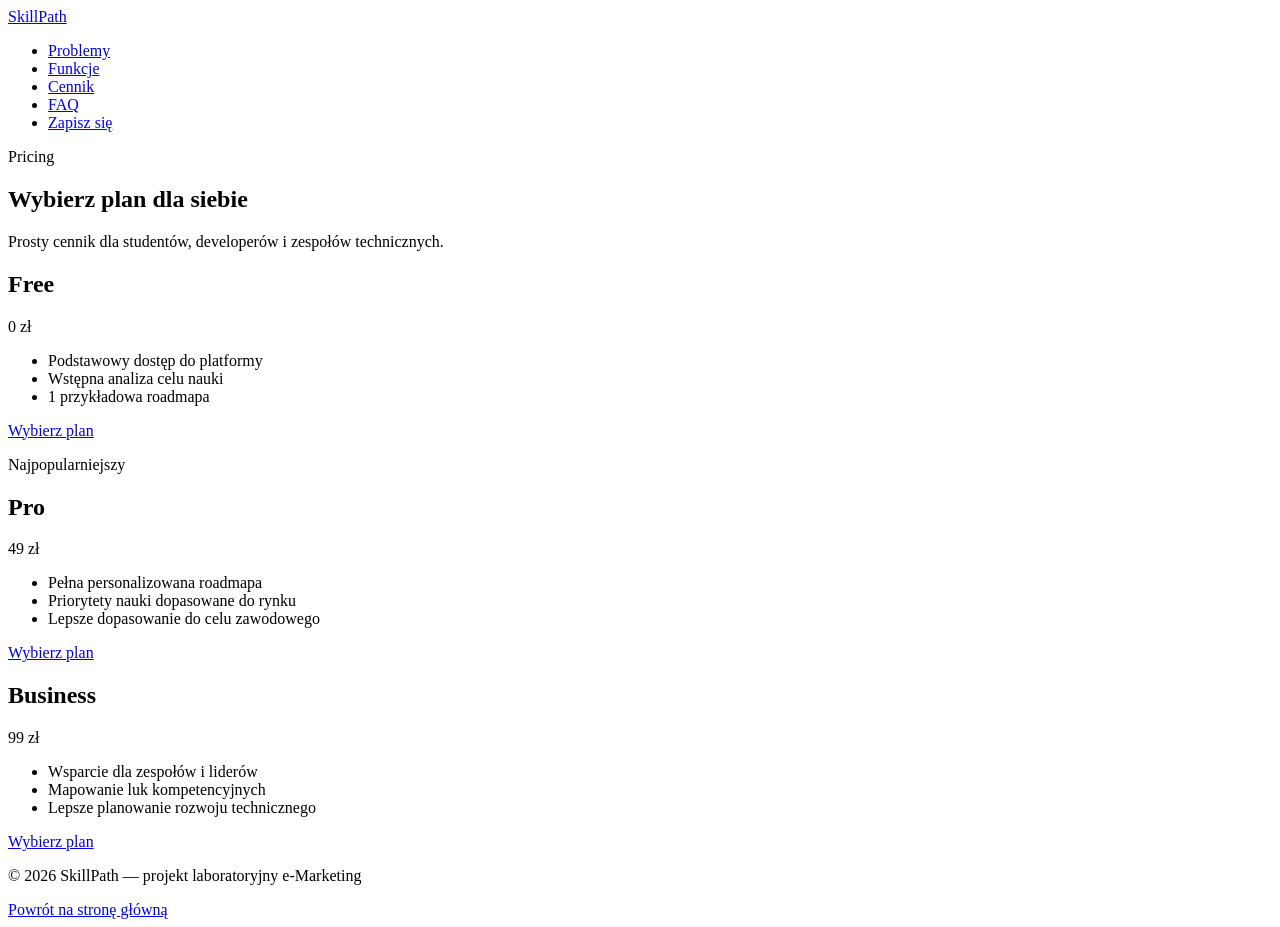
==== pricing.html @ 28ca2ba7 "emarketing" ====
<!DOCTYPE html>
<html lang="pl">
<head>
  <meta charset="UTF-8" />
  <meta name="viewport" content="width=device-width, initial-scale=1.0" />
  <title>SkillPath — Cennik</title>
  <meta name="description" content="Wybierz plan SkillPath dopasowany do Twoich potrzeb." />
  <link rel="stylesheet" href="style.css" />
</head>
<body>
  <header class="site-header">
    <div class="container nav">
      <a href="index.html" class="logo">SkillPath</a>
      <nav>
        <ul class="nav-links">
          <li><a href="index.html#problem">Problemy</a></li>
          <li><a href="index.html#features">Funkcje</a></li>
          <li><a href="pricing.html" id="nav-pricing">Cennik</a></li>
          <li><a href="index.html#faq">FAQ</a></li>
          <li><a href="index.html#signup" class="btn btn-small">Zapisz się</a></li>
        </ul>
      </nav>
    </div>
  </header>

  <main>
    <section class="section pricing-hero">
      <div class="container center">
        <p class="eyebrow">Pricing</p>
        <h1>Wybierz plan dla siebie</h1>
        <p class="section-intro">
          Prosty cennik dla studentów, developerów i zespołów technicznych.
        </p>
      </div>
    </section>

    <section class="section">
      <div class="container pricing-grid">
        <article class="price-card">
          <h2>Free</h2>
          <p class="price">0 zł</p>
          <ul>
            <li>Podstawowy dostęp do platformy</li>
            <li>Wstępna analiza celu nauki</li>
            <li>1 przykładowa roadmapa</li>
          </ul>
          <a href="index.html#signup" class="btn btn-secondary">Wybierz plan</a>
        </article>

        <article class="price-card featured">
          <p class="badge">Najpopularniejszy</p>
          <h2>Pro</h2>
          <p class="price">49 zł</p>
          <ul>
            <li>Pełna personalizowana roadmapa</li>
            <li>Priorytety nauki dopasowane do rynku</li>
            <li>Lepsze dopasowanie do celu zawodowego</li>
          </ul>
          <a href="index.html#signup" class="btn btn-primary">Wybierz plan</a>
        </article>

        <article class="price-card">
          <h2>Business</h2>
          <p class="price">99 zł</p>
          <ul>
            <li>Wsparcie dla zespołów i liderów</li>
            <li>Mapowanie luk kompetencyjnych</li>
            <li>Lepsze planowanie rozwoju technicznego</li>
          </ul>
          <a href="index.html#signup" class="btn btn-secondary">Wybierz plan</a>
        </article>
      </div>
    </section>
  </main>

  <footer class="site-footer">
    <div class="container footer-content">
      <p>© 2026 SkillPath — projekt laboratoryjny e-Marketing</p>
      <a href="index.html">Powrót na stronę główną</a>
    </div>
  </footer>
</body>
</html>
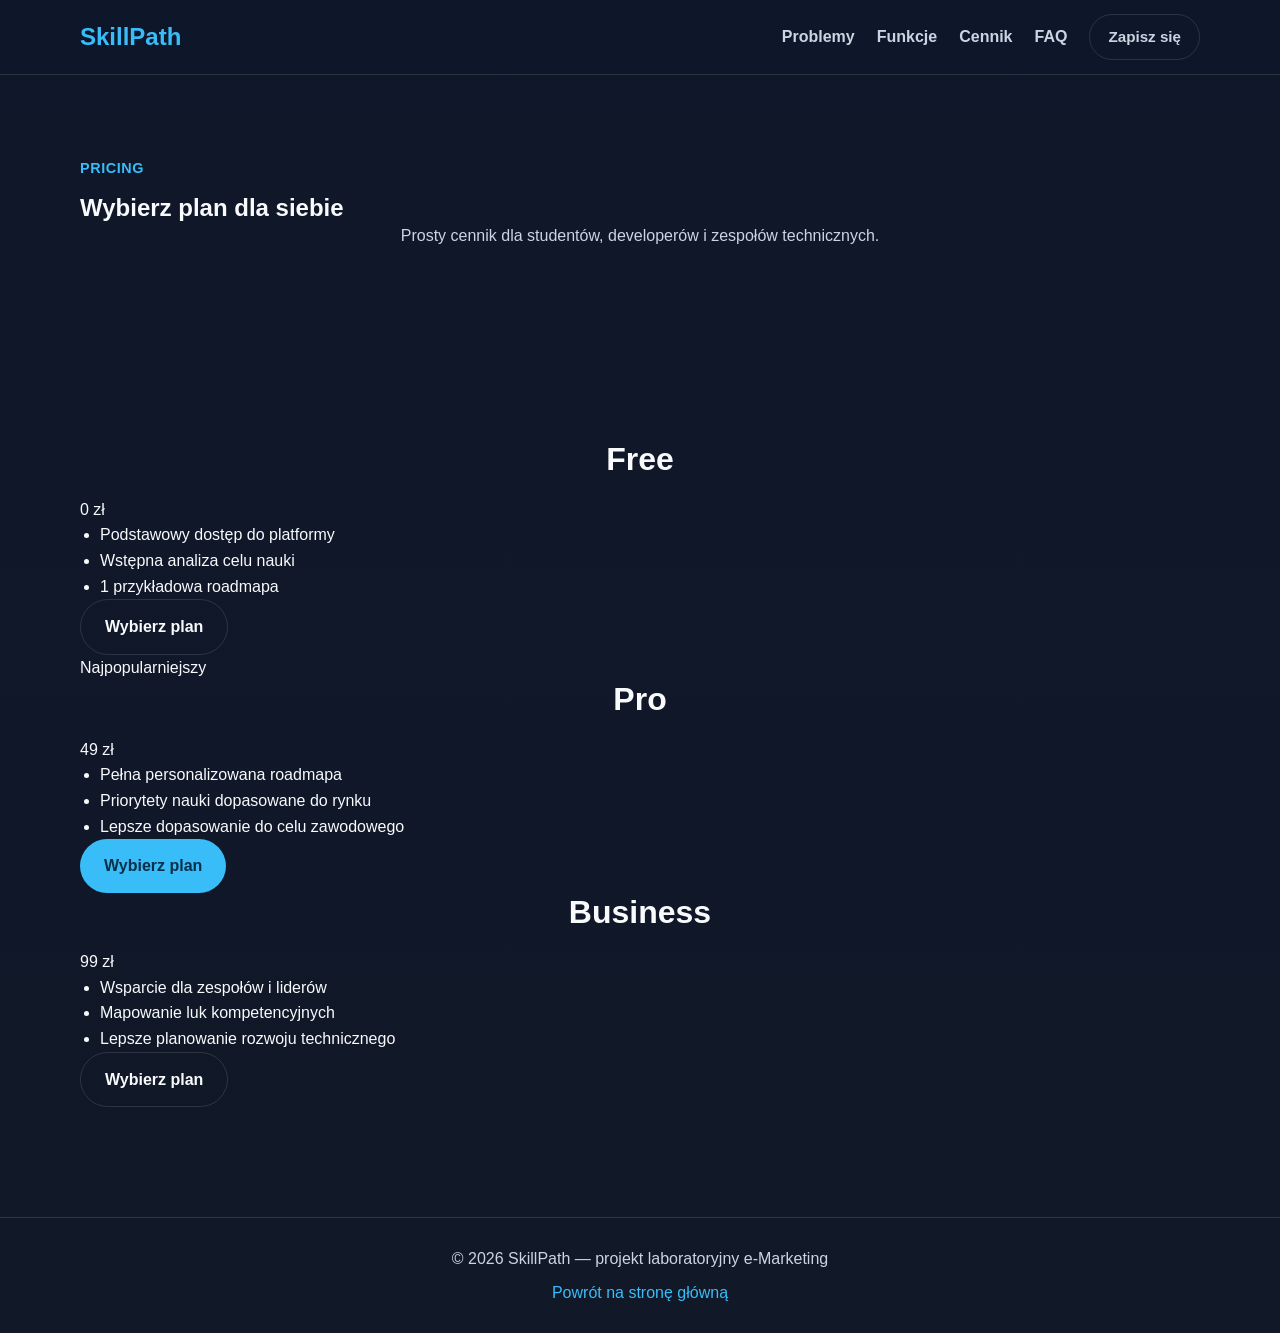
==== commit 0c7e93c9: "priging style link" ====
--- a/pricing.html
+++ b/pricing.html
@@ -5,7 +5,7 @@
   <meta name="viewport" content="width=device-width, initial-scale=1.0" />
   <title>SkillPath — Cennik</title>
   <meta name="description" content="Wybierz plan SkillPath dopasowany do Twoich potrzeb." />
-  <link rel="stylesheet" href="style.css" />
+  <link rel="stylesheet" href="CSS/style.css" />
 </head>
 <body>
   <header class="site-header">
--- a/CSS/style.css
+++ b/CSS/style.css
@@ -0,0 +1,465 @@
+:root {
+  --bg: #0f172a;
+  --bg-soft: #111827;
+  --surface: #1e293b;
+  --surface-light: #334155;
+  --text: #f8fafc;
+  --text-muted: #cbd5e1;
+  --primary: #38bdf8;
+  --primary-hover: #0ea5e9;
+  --accent: #22c55e;
+  --border: rgba(255, 255, 255, 0.12);
+  --shadow: 0 10px 30px rgba(0, 0, 0, 0.25);
+  --radius: 18px;
+  --max-width: 1120px;
+}
+
+* {
+  margin: 0;
+  padding: 0;
+  box-sizing: border-box;
+}
+
+html {
+  scroll-behavior: smooth;
+}
+
+body {
+  font-family: Arial, Helvetica, sans-serif;
+  line-height: 1.6;
+  background: linear-gradient(180deg, var(--bg) 0%, var(--bg-soft) 100%);
+  color: var(--text);
+}
+
+img {
+  max-width: 100%;
+  display: block;
+}
+
+a {
+  text-decoration: none;
+  color: inherit;
+}
+
+ul {
+  padding-left: 20px;
+}
+
+.container {
+  width: min(92%, var(--max-width));
+  margin: 0 auto;
+}
+
+.section {
+  padding: 80px 0;
+}
+
+.section-alt {
+  background: rgba(255, 255, 255, 0.03);
+}
+
+h1,
+h2,
+h3 {
+  line-height: 1.2;
+}
+
+h2 {
+  font-size: 2rem;
+  margin-bottom: 18px;
+  text-align: center;
+}
+
+.section-intro {
+  text-align: center;
+  color: var(--text-muted);
+  max-width: 760px;
+  margin: 0 auto 32px;
+}
+
+/* HEADER */
+.site-header {
+  position: sticky;
+  top: 0;
+  z-index: 1000;
+  background: rgba(15, 23, 42, 0.92);
+  backdrop-filter: blur(10px);
+  border-bottom: 1px solid var(--border);
+}
+
+.nav {
+  min-height: 74px;
+  display: flex;
+  justify-content: space-between;
+  align-items: center;
+  gap: 20px;
+}
+
+.logo {
+  font-size: 1.5rem;
+  font-weight: 700;
+  color: var(--primary);
+}
+
+.nav-links {
+  list-style: none;
+  display: flex;
+  align-items: center;
+  gap: 22px;
+  flex-wrap: wrap;
+}
+
+.nav-links a {
+  color: var(--text-muted);
+  font-weight: 600;
+  transition: 0.25s ease;
+}
+
+.nav-links a:hover {
+  color: var(--text);
+}
+
+/* BUTTONS */
+.btn {
+  display: inline-block;
+  padding: 14px 24px;
+  border-radius: 999px;
+  border: none;
+  cursor: pointer;
+  font-weight: 700;
+  transition: 0.25s ease;
+  text-align: center;
+}
+
+.btn-primary {
+  background: var(--primary);
+  color: #082f49;
+}
+
+.btn-primary:hover {
+  background: var(--primary-hover);
+  transform: translateY(-2px);
+}
+
+.btn-secondary {
+  background: transparent;
+  border: 1px solid var(--border);
+  color: var(--text);
+}
+
+.btn-secondary:hover {
+  background: rgba(255, 255, 255, 0.06);
+}
+
+.btn-small {
+  padding: 10px 18px;
+  font-size: 0.95rem;
+  border: 1px solid var(--border);
+  border-radius: 999px;
+}
+
+/* HERO */
+.hero {
+  padding: 90px 0 70px;
+}
+
+.hero-grid {
+  display: grid;
+  grid-template-columns: 1.2fr 0.8fr;
+  gap: 36px;
+  align-items: center;
+}
+
+.eyebrow {
+  display: inline-block;
+  margin-bottom: 14px;
+  color: var(--primary);
+  font-weight: 700;
+  letter-spacing: 0.04em;
+  text-transform: uppercase;
+  font-size: 0.9rem;
+}
+
+.hero h1 {
+  font-size: clamp(2.2rem, 5vw, 4rem);
+  margin-bottom: 22px;
+}
+
+.hero-text {
+  color: var(--text-muted);
+  font-size: 1.08rem;
+  max-width: 650px;
+  margin-bottom: 28px;
+}
+
+.hero-actions {
+  display: flex;
+  flex-wrap: wrap;
+  gap: 16px;
+}
+
+.hero-card {
+  background: linear-gradient(145deg, rgba(56, 189, 248, 0.15), rgba(34, 197, 94, 0.08));
+  border: 1px solid var(--border);
+  padding: 30px;
+  border-radius: var(--radius);
+  box-shadow: var(--shadow);
+}
+
+.hero-card h2 {
+  text-align: left;
+  margin-bottom: 18px;
+  font-size: 1.5rem;
+}
+
+.hero-card ul {
+  list-style: none;
+  padding-left: 0;
+}
+
+.hero-card li {
+  margin-bottom: 12px;
+  color: var(--text-muted);
+}
+
+/* CARDS */
+.cards {
+  display: grid;
+  grid-template-columns: repeat(3, 1fr);
+  gap: 24px;
+  margin-top: 28px;
+}
+
+.card {
+  background: rgba(255, 255, 255, 0.04);
+  border: 1px solid var(--border);
+  border-radius: var(--radius);
+  padding: 28px;
+  box-shadow: var(--shadow);
+  transition: transform 0.25s ease, border-color 0.25s ease;
+}
+
+.card:hover {
+  transform: translateY(-6px);
+  border-color: rgba(56, 189, 248, 0.45);
+}
+
+.card h3 {
+  margin-bottom: 14px;
+  font-size: 1.2rem;
+}
+
+.card p {
+  color: var(--text-muted);
+}
+
+/* CTA */
+.cta-section {
+  text-align: center;
+}
+
+.cta-box {
+  background: linear-gradient(135deg, rgba(56, 189, 248, 0.18), rgba(14, 165, 233, 0.08));
+  border: 1px solid var(--border);
+  border-radius: var(--radius);
+  box-shadow: var(--shadow);
+  padding: 48px 24px;
+}
+
+.cta-box h2 {
+  margin-bottom: 14px;
+}
+
+.cta-box p {
+  max-width: 760px;
+  margin: 0 auto 24px;
+  color: var(--text-muted);
+}
+
+/* FORM */
+.signup-form {
+  max-width: 760px;
+  margin: 30px auto 0;
+  background: rgba(255, 255, 255, 0.04);
+  border: 1px solid var(--border);
+  border-radius: var(--radius);
+  padding: 30px;
+  box-shadow: var(--shadow);
+}
+
+.form-row {
+  margin-bottom: 20px;
+}
+
+label {
+  display: block;
+  margin-bottom: 8px;
+  font-weight: 700;
+}
+
+input,
+select,
+textarea {
+  width: 100%;
+  padding: 14px 16px;
+  border-radius: 12px;
+  border: 1px solid var(--border);
+  background: rgba(15, 23, 42, 0.85);
+  color: var(--text);
+  font-size: 1rem;
+  outline: none;
+}
+
+input:focus,
+select:focus,
+textarea:focus {
+  border-color: var(--primary);
+}
+
+textarea {
+  resize: vertical;
+  min-height: 120px;
+}
+
+.signup-form button {
+  margin-top: 8px;
+}
+
+.form-message {
+  margin-top: 16px;
+  min-height: 24px;
+  font-weight: 700;
+}
+
+.form-message.success {
+  color: #86efac;
+}
+
+.form-message.error {
+  color: #fca5a5;
+}
+
+/* FAQ */
+.faq-list {
+  max-width: 840px;
+  margin: 30px auto 0;
+  display: grid;
+  gap: 18px;
+}
+
+.faq-item {
+  border: 1px solid var(--border);
+  border-radius: 16px;
+  background: rgba(255, 255, 255, 0.04);
+  padding: 0;
+  overflow: hidden;
+}
+
+.faq-item summary {
+  list-style: none;
+  cursor: pointer;
+  padding: 20px 22px;
+  font-weight: 700;
+  position: relative;
+}
+
+.faq-item summary::-webkit-details-marker {
+  display: none;
+}
+
+.faq-item summary::after {
+  content: "+";
+  position: absolute;
+  right: 22px;
+  top: 50%;
+  transform: translateY(-50%);
+  font-size: 1.3rem;
+  color: var(--primary);
+}
+
+.faq-item[open] summary::after {
+  content: "–";
+}
+
+.faq-item p {
+  padding: 0 22px 20px;
+  color: var(--text-muted);
+}
+
+/* FOOTER */
+.site-footer {
+  border-top: 1px solid var(--border);
+  padding: 28px 0;
+  margin-top: 30px;
+}
+
+.footer-content {
+  text-align: center;
+  color: var(--text-muted);
+}
+
+.footer-content a {
+  display: inline-block;
+  margin-top: 8px;
+  color: var(--primary);
+}
+
+/* REVEAL */
+.reveal {
+  opacity: 0;
+  transform: translateY(24px);
+  transition: all 0.7s ease;
+}
+
+.reveal.visible {
+  opacity: 1;
+  transform: translateY(0);
+}
+
+/* RESPONSIVE */
+@media (max-width: 920px) {
+  .hero-grid,
+  .cards {
+    grid-template-columns: 1fr;
+  }
+
+  .nav {
+    flex-direction: column;
+    justify-content: center;
+    padding: 14px 0;
+  }
+
+  .nav-links {
+    justify-content: center;
+  }
+}
+
+@media (max-width: 640px) {
+  .section {
+    padding: 64px 0;
+  }
+
+  .hero {
+    padding: 70px 0 56px;
+  }
+
+  .hero-actions {
+    flex-direction: column;
+  }
+
+  .btn,
+  .btn-small {
+    width: 100%;
+  }
+
+  .signup-form,
+  .card,
+  .hero-card,
+  .cta-box {
+    padding: 22px;
+  }
+
+  h2 {
+    font-size: 1.6rem;
+  }
+}
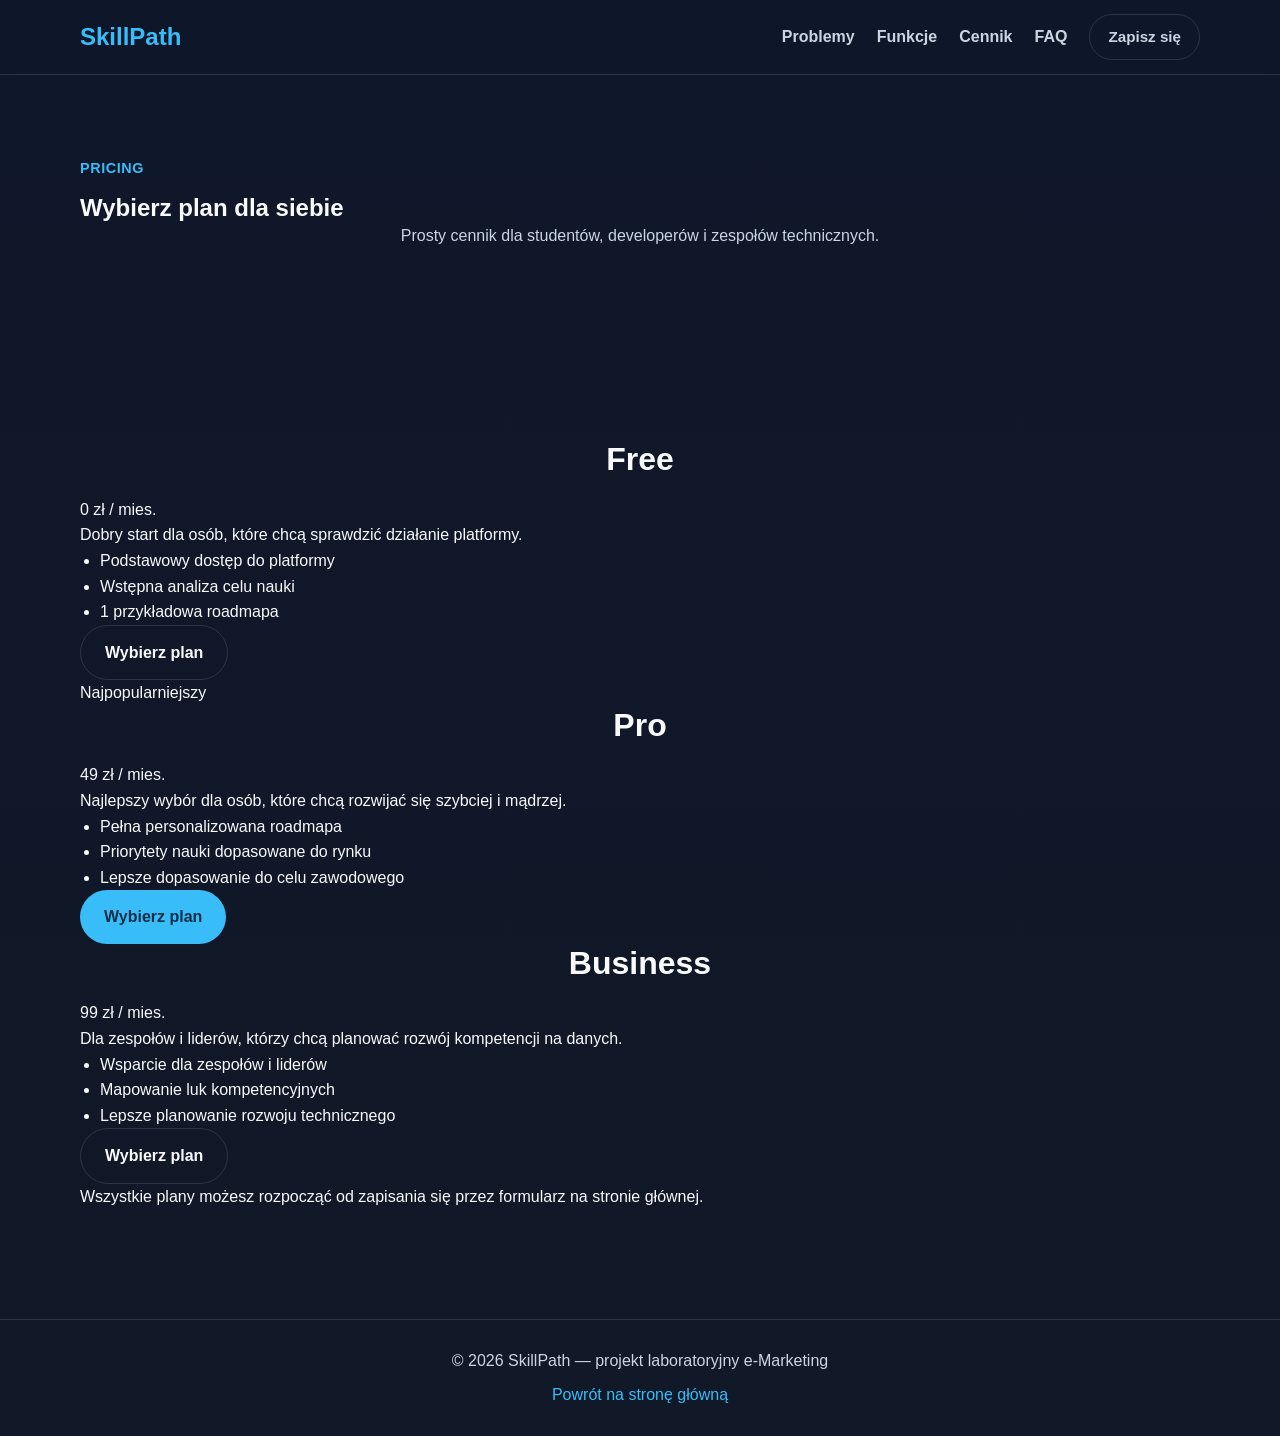
==== commit af617849: "3" ====
--- a/pricing.html
+++ b/pricing.html
@@ -25,7 +25,7 @@
 
   <main>
     <section class="section pricing-hero">
-      <div class="container center">
+      <div class="container">
         <p class="eyebrow">Pricing</p>
         <h1>Wybierz plan dla siebie</h1>
         <p class="section-intro">
@@ -35,40 +35,49 @@
     </section>
 
     <section class="section">
-      <div class="container pricing-grid">
-        <article class="price-card">
-          <h2>Free</h2>
-          <p class="price">0 zł</p>
-          <ul>
-            <li>Podstawowy dostęp do platformy</li>
-            <li>Wstępna analiza celu nauki</li>
-            <li>1 przykładowa roadmapa</li>
-          </ul>
-          <a href="index.html#signup" class="btn btn-secondary">Wybierz plan</a>
-        </article>
+      <div class="container">
+        <div class="pricing-grid">
+          <article class="pricing-card">
+            <h2 class="plan-name">Free</h2>
+            <p class="plan-price">0 zł <span>/ mies.</span></p>
+            <p class="plan-desc">Dobry start dla osób, które chcą sprawdzić działanie platformy.</p>
+            <ul class="plan-features">
+              <li>Podstawowy dostęp do platformy</li>
+              <li>Wstępna analiza celu nauki</li>
+              <li>1 przykładowa roadmapa</li>
+            </ul>
+            <a href="index.html#signup" class="btn btn-secondary">Wybierz plan</a>
+          </article>
 
-        <article class="price-card featured">
-          <p class="badge">Najpopularniejszy</p>
-          <h2>Pro</h2>
-          <p class="price">49 zł</p>
-          <ul>
-            <li>Pełna personalizowana roadmapa</li>
-            <li>Priorytety nauki dopasowane do rynku</li>
-            <li>Lepsze dopasowanie do celu zawodowego</li>
-          </ul>
-          <a href="index.html#signup" class="btn btn-primary">Wybierz plan</a>
-        </article>
+          <article class="pricing-card featured">
+            <p class="plan-badge">Najpopularniejszy</p>
+            <h2 class="plan-name">Pro</h2>
+            <p class="plan-price">49 zł <span>/ mies.</span></p>
+            <p class="plan-desc">Najlepszy wybór dla osób, które chcą rozwijać się szybciej i mądrzej.</p>
+            <ul class="plan-features">
+              <li>Pełna personalizowana roadmapa</li>
+              <li>Priorytety nauki dopasowane do rynku</li>
+              <li>Lepsze dopasowanie do celu zawodowego</li>
+            </ul>
+            <a href="index.html#signup" class="btn btn-primary">Wybierz plan</a>
+          </article>
 
-        <article class="price-card">
-          <h2>Business</h2>
-          <p class="price">99 zł</p>
-          <ul>
-            <li>Wsparcie dla zespołów i liderów</li>
-            <li>Mapowanie luk kompetencyjnych</li>
-            <li>Lepsze planowanie rozwoju technicznego</li>
-          </ul>
-          <a href="index.html#signup" class="btn btn-secondary">Wybierz plan</a>
-        </article>
+          <article class="pricing-card">
+            <h2 class="plan-name">Business</h2>
+            <p class="plan-price">99 zł <span>/ mies.</span></p>
+            <p class="plan-desc">Dla zespołów i liderów, którzy chcą planować rozwój kompetencji na danych.</p>
+            <ul class="plan-features">
+              <li>Wsparcie dla zespołów i liderów</li>
+              <li>Mapowanie luk kompetencyjnych</li>
+              <li>Lepsze planowanie rozwoju technicznego</li>
+            </ul>
+            <a href="index.html#signup" class="btn btn-secondary">Wybierz plan</a>
+          </article>
+        </div>
+
+        <p class="pricing-note">
+          Wszystkie plany możesz rozpocząć od zapisania się przez formularz na stronie głównej.
+        </p>
       </div>
     </section>
   </main>
@@ -79,5 +88,7 @@
       <a href="index.html">Powrót na stronę główną</a>
     </div>
   </footer>
+
+  <script src="script.js"></script>
 </body>
 </html>
